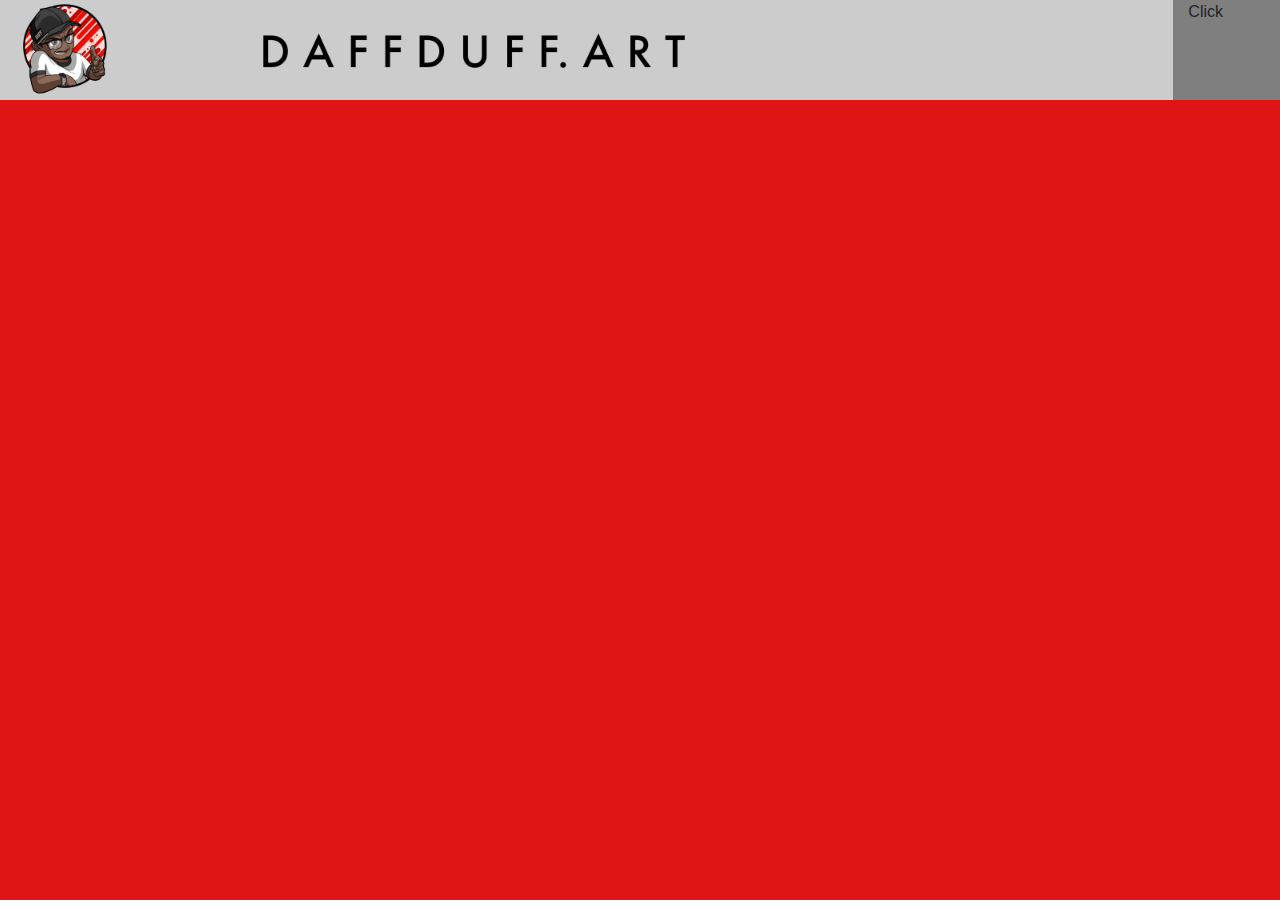
==== About.html @ e7a67924 "Update About.html" ====
<!DOCTYPE html>
<html lang="en">
<head>
    <meta charset="UTF-8">  
    <link rel="stylesheet" href="style.css">
    <link rel="stylesheet" href="https://stackpath.bootstrapcdn.com/bootstrap/4.5.2/css/bootstrap.min.css">
    <script src="https://code.jquery.com/jquery-3.5.1.slim.min.js"></script>
    <script src="https://cdn.jsdelivr.net/npm/popper.js@1.16.1/dist/umd/popper.min.js"></script>
    <script src="https://stackpath.bootstrapcdn.com/bootstrap/4.5.2/js/bootstrap.min.js"></script>
    <title>Website</title>
</head>
<body>
    <div class="container-fluid backgroundred">
        <div class="row firstone">
            <div class="col-md-2 asd"><img src="assets/pictures/logo.png" class="img-fluid " style="max-width: 100px;"></div>
            <div class="col-md-9 test"><img src="assets/pictures/longlogo.png" class="img-fluid" style="max-width: 500PX;" style="margin: auto; display: block;"></div>
            <div class="col-md-1 leftonclick">
                <div id="mySidenav" class="sidenav">
                    <a href="javascript:void(0)" class="closebtn" onclick="closeNav()">&times;</a>
                    <a href="#">About</a>
                    <a href="#">Services</a>
                    <a href="#">Clients</a>
                    <a href="#">Contact</a>
                  </div>
                  <span onclick="openNav()">Click</span>
                  <script>  
                    function openNav() {
                        document.getElementById("mySidenav").style.width = "250px";
                    }


                    function closeNav() {
                        document.getElementById("mySidenav").style.width = "0";
                    }
                </script>
                  <div id="main">
                  </div>
            </div>
        </div>
    <div class="row secondone">
        <div class="container-fluid bcgall">

        </div>
    </div>
    </div>
</body>
</html>
---- style.css ----
.asd{
    min-height: 10vh;
    background-color: #cccccc;
}
.test{
    min-height: 10vh;
    background-color: #cccccc;
}
.leftonclick{
    min-height: 10vh;
    background-color: #7f7f7f;
}
.backgroundred{
    height: 100vh;
    background-color: #df1515;
    padding-left: 0;
    padding-right: 0;
}
.pic{
    height: 200px;
}
.bcgall{
    background-image: url("background.png");
}
.secondone{
    height: 90vh;
}
.sidenav {
    height: 100%;
    width: 0;
    position: fixed;
    z-index: 1;
    top: 0;
    right: 0;
    background-color:#cccccc;
    overflow-x: hidden;
    padding-top: 60px;
    transition: 0.5s;
}
.sidenav a {
    padding: 8px 8px 8px 32px;
    text-decoration: none;
    font-size: 25px;
    color: #818181;
    display: block;
    transition: 0.3s;
}
  

.sidenav a:hover {
    color: #f1f1f1;
}
.sidenav .closebtn {
    position: absolute;
    top: 0;
    right: 25px;
    font-size: 36px;
    margin-left: 50px;
}
#main {
    transition: margin-left .5s;
    padding: 20px;
  }
@media screen and (max-height: 450px) {
    .sidenav {padding-top: 15px;}
    .sidenav a {font-size: 18px;}
}
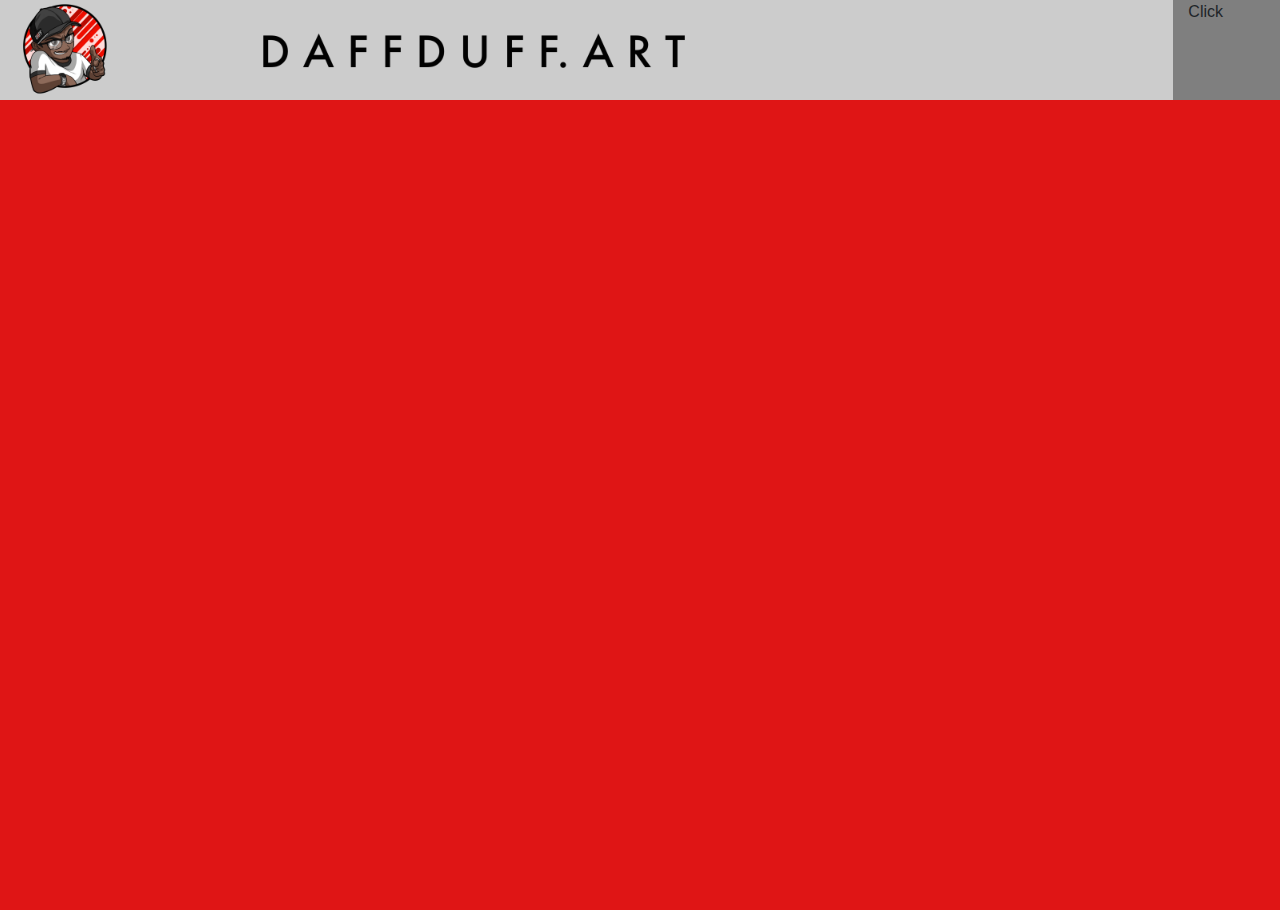
==== commit 7cf982e7: "Update About.html" ====
--- a/About.html
+++ b/About.html
@@ -7,13 +7,13 @@
     <script src="https://code.jquery.com/jquery-3.5.1.slim.min.js"></script>
     <script src="https://cdn.jsdelivr.net/npm/popper.js@1.16.1/dist/umd/popper.min.js"></script>
     <script src="https://stackpath.bootstrapcdn.com/bootstrap/4.5.2/js/bootstrap.min.js"></script>
-    <title>Website</title>
+    <title>Daffduff arts</title>
 </head>
 <body>
     <div class="container-fluid backgroundred">
         <div class="row firstone">
             <div class="col-md-2 asd"><img src="assets/pictures/logo.png" class="img-fluid " style="max-width: 100px;"></div>
-            <div class="col-md-9 test"><img src="assets/pictures/longlogo.png" class="img-fluid" style="max-width: 500PX;" style="margin: auto; display: block;"></div>
+            <div class="col-md-9 test"><img src="assets/pictures/longlogo.png" class="img-fluid" style="max-width: 500px;"></div>
             <div class="col-md-1 leftonclick">
                 <div id="mySidenav" class="sidenav">
                     <a href="javascript:void(0)" class="closebtn" onclick="closeNav()">&times;</a>
--- a/style.css
+++ b/style.css
@@ -11,16 +11,18 @@
     background-color: #7f7f7f;
 }
 .backgroundred{
-    height: 100vh;
+    
     background-color: #df1515;
-    padding-left: 0;
-    padding-right: 0;
+    padding: 0;
 }
 .pic{
     height: 200px;
 }
 .bcgall{
     background-image: url("background.png");
+    background-position: center;
+    background-repeat: no-repeat;
+    background-size: cover;
 }
 .secondone{
     height: 90vh;
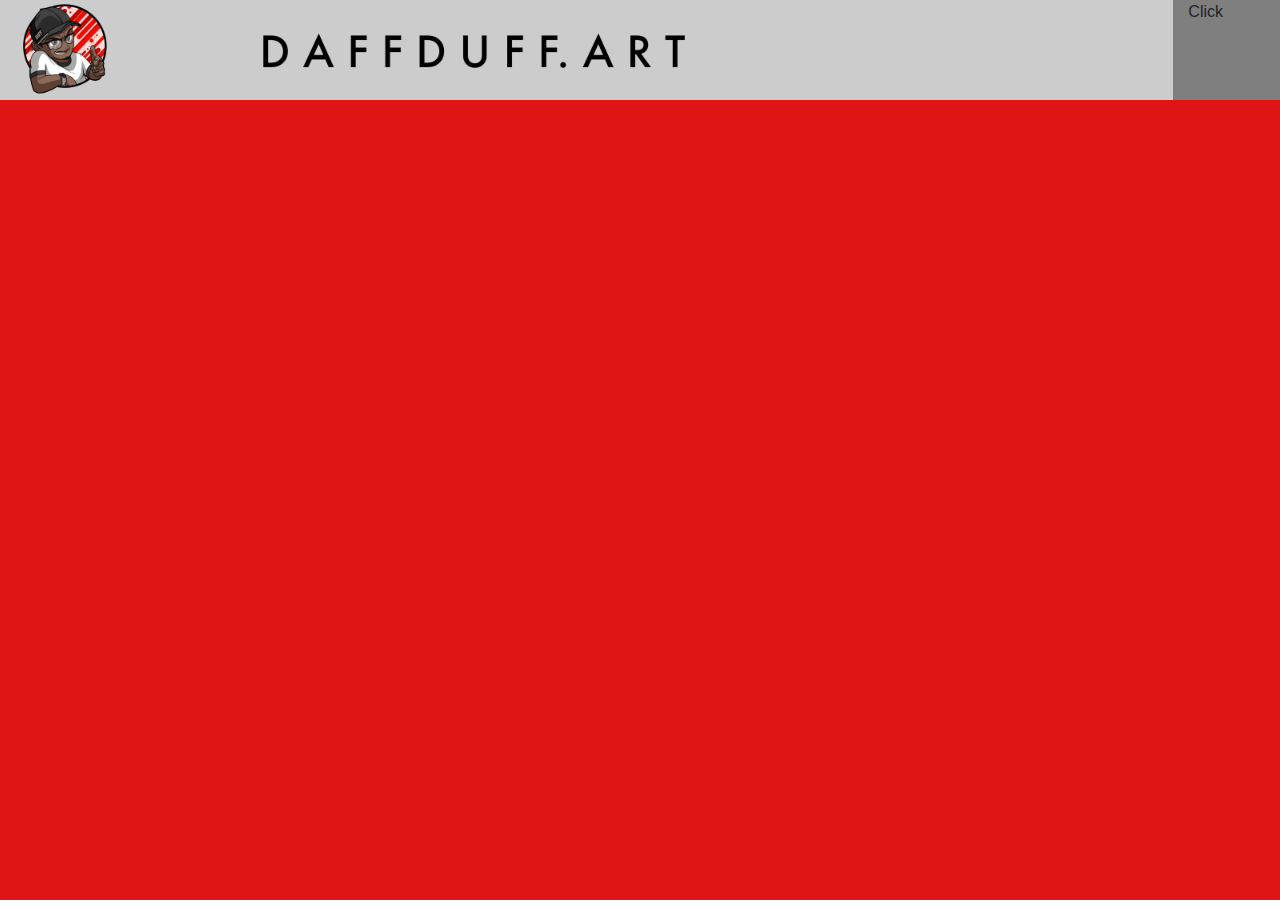
==== commit 008c3653: "Changes in index/about/style" ====
--- a/About.html
+++ b/About.html
@@ -14,7 +14,7 @@
         <div class="row firstone">
             <div class="col-md-2 asd"><img src="assets/pictures/logo.png" class="img-fluid " style="max-width: 100px;"></div>
             <div class="col-md-9 test"><img src="assets/pictures/longlogo.png" class="img-fluid" style="max-width: 500px;"></div>
-            <div class="col-md-1 leftonclick">
+            <div class="col-md-1 leftonclick">                
                 <div id="mySidenav" class="sidenav">
                     <a href="javascript:void(0)" class="closebtn" onclick="closeNav()">&times;</a>
                     <a href="#">About</a>
@@ -39,7 +39,7 @@
         </div>
     <div class="row secondone">
         <div class="container-fluid bcgall">
-
+            
         </div>
     </div>
     </div>
--- a/style.css
+++ b/style.css
@@ -10,10 +10,10 @@
     min-height: 10vh;
     background-color: #7f7f7f;
 }
-.backgroundred{
-    
+.backgroundred{  
+    padding: 0;
+    height: 100vh;
     background-color: #df1515;
-    padding: 0;
 }
 .pic{
     height: 200px;
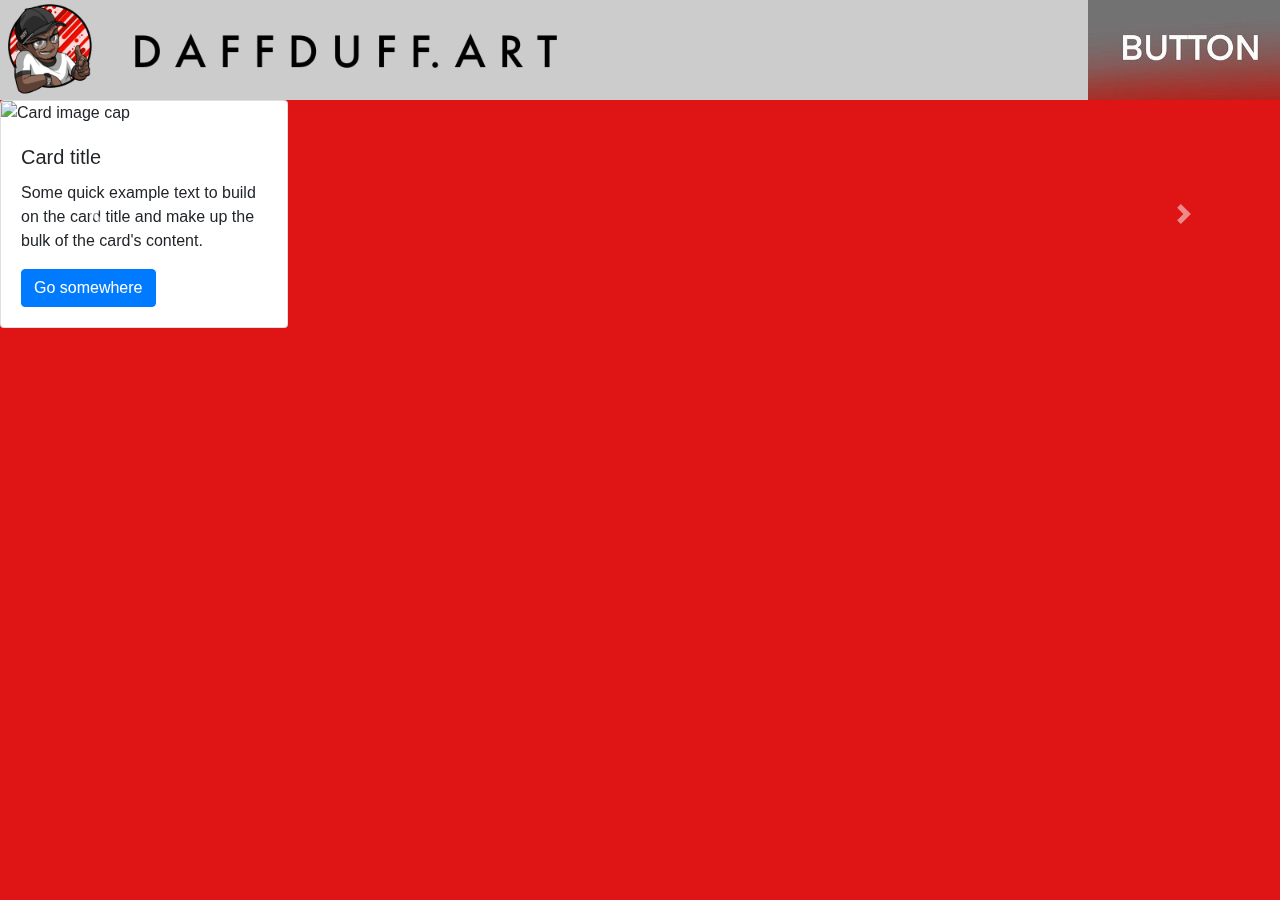
==== commit 34eefba3: "Tyű gec" ====
--- a/About.html
+++ b/About.html
@@ -1,47 +1,108 @@
 <!DOCTYPE html>
-<html lang="en">
+<html lang="hu">
 <head>
-    <meta charset="UTF-8">  
+    <meta charset="UTF-8">    
+    <title>Art website</title>
     <link rel="stylesheet" href="style.css">
     <link rel="stylesheet" href="https://stackpath.bootstrapcdn.com/bootstrap/4.5.2/css/bootstrap.min.css">
+    <script src="jquery-3.5.1.min.js"></script>
     <script src="https://code.jquery.com/jquery-3.5.1.slim.min.js"></script>
     <script src="https://cdn.jsdelivr.net/npm/popper.js@1.16.1/dist/umd/popper.min.js"></script>
     <script src="https://stackpath.bootstrapcdn.com/bootstrap/4.5.2/js/bootstrap.min.js"></script>
-    <title>Daffduff arts</title>
 </head>
 <body>
-    <div class="container-fluid backgroundred">
-        <div class="row firstone">
-            <div class="col-md-2 asd"><img src="assets/pictures/logo.png" class="img-fluid " style="max-width: 100px;"></div>
-            <div class="col-md-9 test"><img src="assets/pictures/longlogo.png" class="img-fluid" style="max-width: 500px;"></div>
-            <div class="col-md-1 leftonclick">                
-                <div id="mySidenav" class="sidenav">
-                    <a href="javascript:void(0)" class="closebtn" onclick="closeNav()">&times;</a>
+    <div class="container-fluid backcol">
+        <div class="row" id="row">
+            <div id="logos">
+                <div class="container-fluid">
+                    <div class="row">                        
+                        <div class="col-12">
+                           <a href="https://www.instagram.com/daffduff_art/"> <img src="logos/logo.png" id="mainlogo" class="img-fluid float-left" alt="logo" ></a>
+                            <img src="logos/longlogo.png" id="mainlogo" class="img-fluid d-none d-md-block" alt="logo">
+                            <img src="logos/shortlogo.png" id="mainlogo" class="img-fluid float-left d-block d-md-none" alt="logo">
+                            <img onclick="be()" src="logos/gomb.jpg" class="img-fluid" id="butt">
+                        </div>                      
+                    </div>
+                </div>     
+            </div>
+            
+            <div class="backpic" id="main"></div>
+            <div class="right" id="right">               
+                <div class="col-12 chanse">
+                    <button onclick="ki()" type="button" class="btn btn-lg">X</button>
+                </div>
+                <div class="col-12 chanse">
                     <a href="#">About</a>
+                </div>
+                <div class="col-12 chanse">
                     <a href="#">Services</a>
+                </div>
+                <div class="col-12 chanse">
                     <a href="#">Clients</a>
+                </div>
+                <div class="col-12 chanse">
                     <a href="#">Contact</a>
+                </div>           
+            </div>    
+        </div>
+        <div id="carouselExampleControls" class="carousel slide" data-ride="carousel">
+            <div class="carousel-inner">
+              <div class="carousel-item active">
+                <div class="card" style="width: 18rem;">
+                    <img class="card-img-top" src="..." alt="Card image cap">
+                    <div class="card-body">
+                      <h5 class="card-title">Card title</h5>
+                      <p class="card-text">Some quick example text to build on the card title and make up the bulk of the card's content.</p>
+                      <a href="#" class="btn btn-primary">Go somewhere</a>
+                    </div>
                   </div>
-                  <span onclick="openNav()">Click</span>
-                  <script>  
-                    function openNav() {
-                        document.getElementById("mySidenav").style.width = "250px";
-                    }
-
-
-                    function closeNav() {
-                        document.getElementById("mySidenav").style.width = "0";
-                    }
-                </script>
-                  <div id="main">
+              </div>
+              <div class="carousel-item">
+                <div class="card" style="width: 18rem;">
+                    <img class="card-img-top" src="..." alt="Card image cap">
+                    <div class="card-body">
+                      <h5 class="card-title">Card title</h5>
+                      <p class="card-text">Some quick example text to build on the card title and make up the bulk of the card's content.</p>
+                      <a href="#" class="btn btn-primary">Go somewhere</a>
+                    </div>
                   </div>
+                  
+              </div>
+              <div class="carousel-item">
+                <div class="card" style="width: 18rem;">
+                    <img class="card-img-top" src="..." alt="Card image cap">
+                    <div class="card-body">
+                      <h5 class="card-title">Card title</h5>
+                      <p class="card-text">Some quick example text to build on the card title and make up the bulk of the card's content.</p>
+                      <a href="#" class="btn btn-primary">Go somewhere</a>
+                    </div>
+                  </div>
+              </div>
             </div>
-        </div>
-    <div class="row secondone">
-        <div class="container-fluid bcgall">
+            <a class="carousel-control-prev" href="#carouselExampleControls" role="button" data-slide="prev">
+              <span class="carousel-control-prev-icon" aria-hidden="true"></span>
+              <span class="sr-only">Previous</span>
+            </a>
+            <a class="carousel-control-next" href="#carouselExampleControls" role="button" data-slide="next">
+              <span class="carousel-control-next-icon" aria-hidden="true"></span>
+              <span class="sr-only">Next</span>
+            </a>
+          </div>
+    </div>
+    <script>        
+        function be() {
+            document.getElementById("main").classList.add('anim1');
+            document.getElementById("right").classList.add('anim2');
+            document.getElementById("main").classList.remove('anim3');
+            document.getElementById("right").classList.remove('anim4');          
+        }
+        function ki() {
             
-        </div>
-    </div>
-    </div>
+            document.getElementById("main").classList.add('anim3');
+            document.getElementById("right").classList.add('anim4');
+            document.getElementById("main").classList.remove('anim1');
+            document.getElementById("right").classList.remove('anim2');                      
+        }      
+    </script>    
 </body>
 </html>--- a/style.css
+++ b/style.css
@@ -1,69 +1,118 @@
-.asd{
-    min-height: 10vh;
-    background-color: #cccccc;
+html{
+    min-height: 100vh;
+    
 }
-.test{
-    min-height: 10vh;
-    background-color: #cccccc;
+.backcol{ 
+    position: relative;
+    overflow: hidden;
+    padding: 0 !important;
+    min-height: 100vh;
+    
+    background-color: #df1515;
+    
 }
-.leftonclick{
-    min-height: 10vh;
-    background-color: #7f7f7f;
-}
-.backgroundred{  
-    padding: 0;
-    height: 100vh;
-    background-color: #df1515;
-}
-.pic{
-    height: 200px;
-}
-.bcgall{
+.backpic{
+    position: absolute;
+    left: 0;
+    padding: 0 !important;
+    min-height: 100vh;
+    min-width: 100%;
     background-image: url("background.png");
     background-position: center;
     background-repeat: no-repeat;
     background-size: cover;
+    
 }
-.secondone{
-    height: 90vh;
+
+#right{
+    position: absolute;
+    right: -250px;    
+    min-height: 100vh;
+    min-width: 250px;
+    z-index: 101 !important;
+    padding: 0 !important;
+    background-color: gray!important;
+    
 }
-.sidenav {
-    height: 100%;
-    width: 0;
-    position: fixed;
-    z-index: 1;
+
+.anim1{
+    animation: mymove2 1s;
+    animation-fill-mode: forwards;
+}
+
+.anim2{
+    animation: mymove 1s;
+    animation-fill-mode: forwards;
+}
+.anim3{
+    animation: mymove4 1s;
+    animation-fill-mode: forwards;
+}
+
+.anim4{
+    animation: mymove3 1s;
+    animation-fill-mode: forwards;
+}
+
+.min{
+    min-height: 100px;;
+}
+
+#logos{
+    min-width: 100%;
+    min-height: 100px;
+    background-color: #cccccc ;
+    z-index: 100;
+}
+
+#pre{
+    min-height: 100px;
+}
+
+#mainlogo{
+    height: 100px;
+}
+
+#gomb{
+    position: absolute;
+    top: 200px;
+}
+
+#butt{
+    position: absolute;
     top: 0;
     right: 0;
-    background-color:#cccccc;
-    overflow-x: hidden;
-    padding-top: 60px;
-    transition: 0.5s;
+    height: 100px ;
 }
-.sidenav a {
-    padding: 8px 8px 8px 32px;
-    text-decoration: none;
-    font-size: 25px;
-    color: #818181;
-    display: block;
-    transition: 0.3s;
+
+.chanse{
+    min-height: 50px;
+    text-align: center !important;
 }
-  
 
-.sidenav a:hover {
-    color: #f1f1f1;
+.chanse a{
+    
+    font-weight: bold;
+    font-size: large;    
+    color: black;
 }
-.sidenav .closebtn {
-    position: absolute;
-    top: 0;
-    right: 25px;
-    font-size: 36px;
-    margin-left: 50px;
-}
-#main {
-    transition: margin-left .5s;
-    padding: 20px;
+
+  @keyframes mymove {
+    0%   {right: -250px;}
+    100% {right: 0px;}
   }
-@media screen and (max-height: 450px) {
-    .sidenav {padding-top: 15px;}
-    .sidenav a {font-size: 18px;}
-}+
+  @keyframes mymove2 {
+    0%   {left: 0px ;}
+    100% {left: -250px;}
+  }
+
+  @keyframes mymove3 {
+    0%   {right: 0px;}
+    100% {right: -250px;}
+  }
+
+  @keyframes mymove4 {
+    0%   {left: -250px;}
+    100% {left: 0px;}
+  }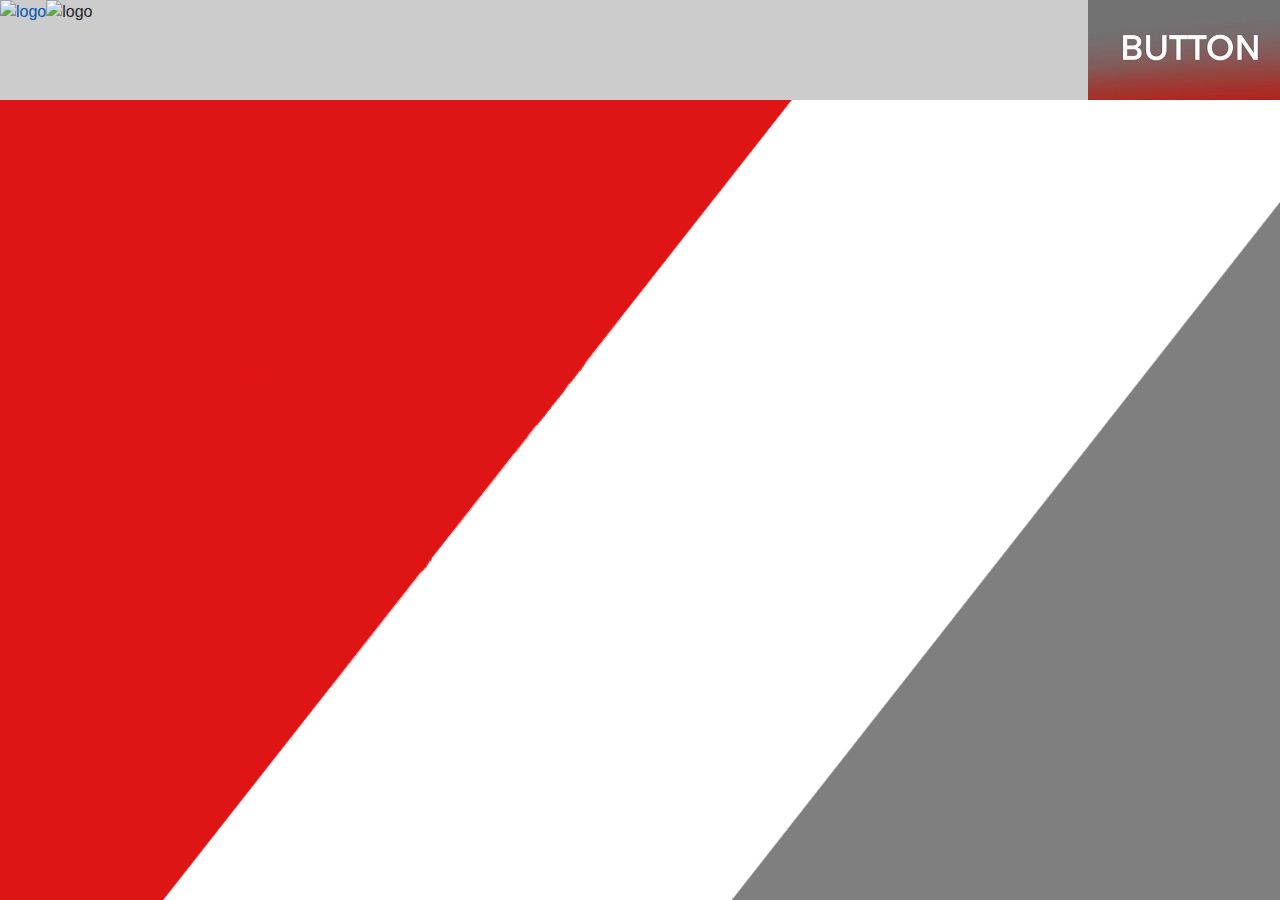
==== commit 5fb0162b: "Pakolgatás" ====
--- a/About.html
+++ b/About.html
@@ -45,49 +45,7 @@
                 </div>           
             </div>    
         </div>
-        <div id="carouselExampleControls" class="carousel slide" data-ride="carousel">
-            <div class="carousel-inner">
-              <div class="carousel-item active">
-                <div class="card" style="width: 18rem;">
-                    <img class="card-img-top" src="..." alt="Card image cap">
-                    <div class="card-body">
-                      <h5 class="card-title">Card title</h5>
-                      <p class="card-text">Some quick example text to build on the card title and make up the bulk of the card's content.</p>
-                      <a href="#" class="btn btn-primary">Go somewhere</a>
-                    </div>
-                  </div>
-              </div>
-              <div class="carousel-item">
-                <div class="card" style="width: 18rem;">
-                    <img class="card-img-top" src="..." alt="Card image cap">
-                    <div class="card-body">
-                      <h5 class="card-title">Card title</h5>
-                      <p class="card-text">Some quick example text to build on the card title and make up the bulk of the card's content.</p>
-                      <a href="#" class="btn btn-primary">Go somewhere</a>
-                    </div>
-                  </div>
-                  
-              </div>
-              <div class="carousel-item">
-                <div class="card" style="width: 18rem;">
-                    <img class="card-img-top" src="..." alt="Card image cap">
-                    <div class="card-body">
-                      <h5 class="card-title">Card title</h5>
-                      <p class="card-text">Some quick example text to build on the card title and make up the bulk of the card's content.</p>
-                      <a href="#" class="btn btn-primary">Go somewhere</a>
-                    </div>
-                  </div>
-              </div>
-            </div>
-            <a class="carousel-control-prev" href="#carouselExampleControls" role="button" data-slide="prev">
-              <span class="carousel-control-prev-icon" aria-hidden="true"></span>
-              <span class="sr-only">Previous</span>
-            </a>
-            <a class="carousel-control-next" href="#carouselExampleControls" role="button" data-slide="next">
-              <span class="carousel-control-next-icon" aria-hidden="true"></span>
-              <span class="sr-only">Next</span>
-            </a>
-          </div>
+        
     </div>
     <script>        
         function be() {
--- a/style.css
+++ b/style.css
@@ -17,7 +17,7 @@
     padding: 0 !important;
     min-height: 100vh;
     min-width: 100%;
-    background-image: url("background.png");
+    background-image: url("assets/background/Background.png");
     background-position: center;
     background-repeat: no-repeat;
     background-size: cover;
@@ -115,4 +115,4 @@
   @keyframes mymove4 {
     0%   {left: -250px;}
     100% {left: 0px;}
-  }+  }
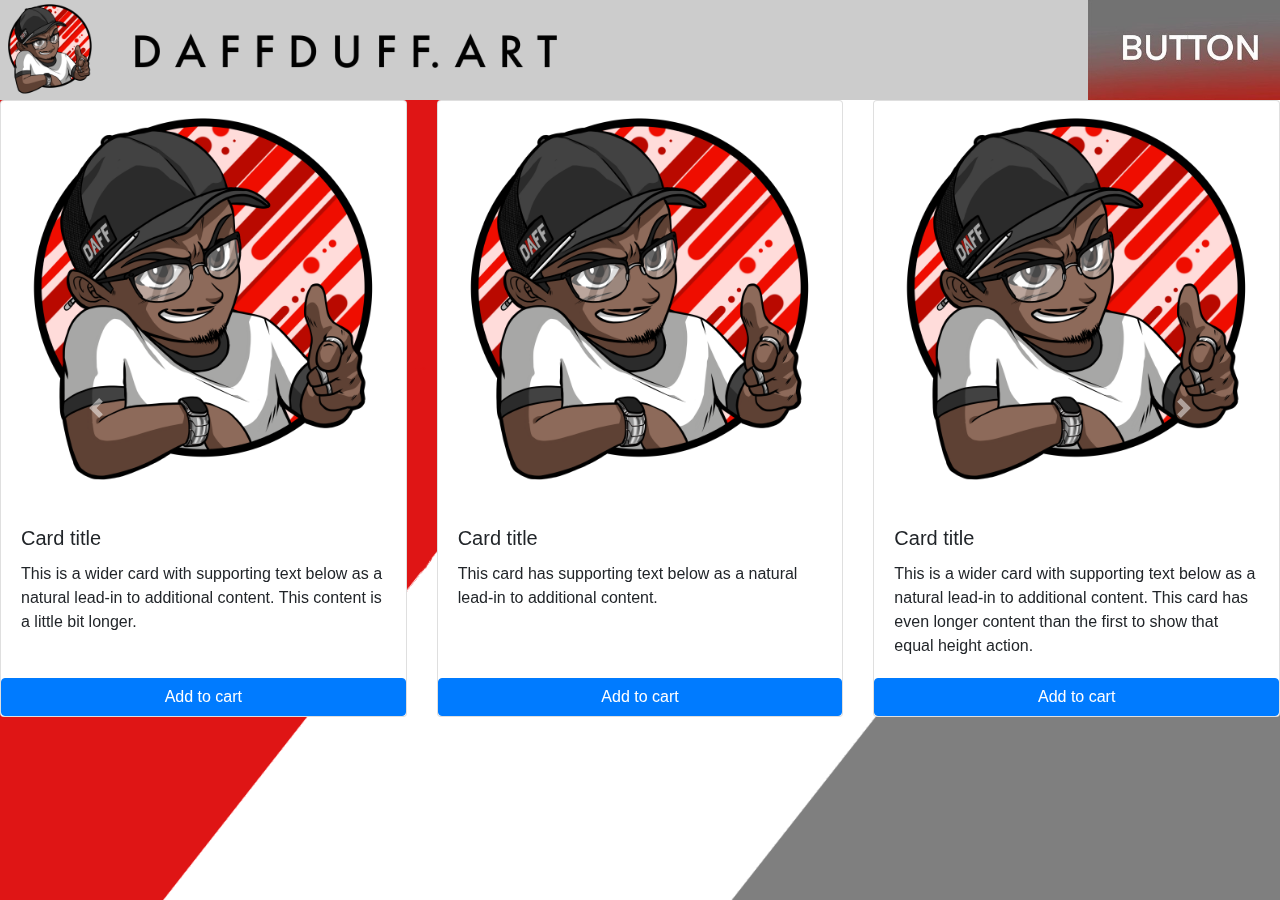
==== commit e2f83b34: "Update About.html" ====
--- a/About.html
+++ b/About.html
@@ -17,17 +17,18 @@
                 <div class="container-fluid">
                     <div class="row">                        
                         <div class="col-12">
-                           <a href="https://www.instagram.com/daffduff_art/"> <img src="logos/logo.png" id="mainlogo" class="img-fluid float-left" alt="logo" ></a>
-                            <img src="logos/longlogo.png" id="mainlogo" class="img-fluid d-none d-md-block" alt="logo">
-                            <img src="logos/shortlogo.png" id="mainlogo" class="img-fluid float-left d-block d-md-none" alt="logo">
-                            <img onclick="be()" src="logos/gomb.jpg" class="img-fluid" id="butt">
+                            <img src="assets/pictures/logo.png" id="mainlogo" class="img-fluid float-left" alt="logo">
+                            <img src="assets/pictures/longlogo.png" id="mainlogo" class="img-fluid d-none d-md-block" alt="logo">
+                            <img src="assets/pictures/Daff_logo_small.png" id="mainlogo" class="img-fluid float-left d-block d-md-none" alt="logo">
+                            <img onclick="be()" src="assets/pictures/gomb.jpg" class="img-fluid" id="butt">
                         </div>                      
                     </div>
                 </div>     
             </div>
             
             <div class="backpic" id="main"></div>
-            <div class="right" id="right">               
+            <div class="right" id="right">
+                
                 <div class="col-12 chanse">
                     <button onclick="ki()" type="button" class="btn btn-lg">X</button>
                 </div>
@@ -42,11 +43,72 @@
                 </div>
                 <div class="col-12 chanse">
                     <a href="#">Contact</a>
-                </div>           
+                </div>            
             </div>    
         </div>
-        
+        <div id="carouselExampleControls" class="carousel slide" data-ride="carousel">
+            <div class="carousel-inner">
+              <div class="carousel-item active">
+                <div class="card-deck">
+                    <div class="card">
+                        <img class="card-img-top" src="assets/pictures/logo.png">
+                        <div class="card-body">
+                            <h5 class="card-title">Card title</h5>
+                            <p class="card-text">This is a wider card with supporting text below as a natural lead-in to additional content. This content is a little bit longer.</p>
+                        </div>
+                        <a href="#" class="btn btn-primary">Add to cart</a>
+                    </div>
+                    <div class="card">
+                        <img class="card-img-top" src="assets/pictures/logo.png">
+                        <div class="card-body">
+                            <h5 class="card-title">Card title</h5>
+                            <p class="card-text">This card has supporting text below as a natural lead-in to additional content.</p>
+                        </div>
+                        <a href="#" class="btn btn-primary">Add to cart</a>
+                    </div>
+                    <div class="card">
+                        <img class="card-img-top" src="assets/pictures/logo.png">
+                        <div class="card-body">
+                            <h5 class="card-title">Card title</h5>
+                            <p class="card-text">This is a wider card with supporting text below as a natural lead-in to additional content. This card has even longer content than the first to show that equal height action.</p>
+                        </div>
+                        <a href="#" class="btn btn-primary">Add to cart</a>
+                    </div>
+                  </div>
+                </div>
+                <div class="carousel-item">
+                    <div class="card">
+                            <img class="card-img-top" src="assets/pictures/logo.png">
+                        <div class="card-body">
+                            <h5 class="card-title">Card title</h5>
+                            <p class="card-text">Some quick example text to build on the card title and make up the bulk of the card's content.</p>
+                            <a href="#" class="btn btn-primary">Go somewhere</a>
+                        </div>
+                    </div>                    
+              </div>
+              <div class="carousel-item">
+                <div class="card">
+                    <img class="card-img-top" src="assets/pictures/logo.png">
+                    <div class="card-body">
+                      <h5 class="card-title">Card title</h5>
+                      <p class="card-text">Some quick example text to build on the card title and make up the bulk of the card's content.</p>
+                      <a href="#" class="btn btn-primary">Go somewhere</a>
+                    </div>
+                  </div>
+              </div>
+            </div>
+            <a class="carousel-control-prev" href="#carouselExampleControls" role="button" data-slide="prev">
+              <span class="carousel-control-prev-icon" aria-hidden="true"></span>
+              <span class="sr-only">Previous</span>
+            </a>
+            <a class="carousel-control-next" href="#carouselExampleControls" role="button" data-slide="next">
+              <span class="carousel-control-next-icon" aria-hidden="true"></span>
+              <span class="sr-only">Next</span>
+            </a>
+          </div>      
     </div>
+    
+    <div class="c"></div>
     <script>        
         function be() {
             document.getElementById("main").classList.add('anim1');
